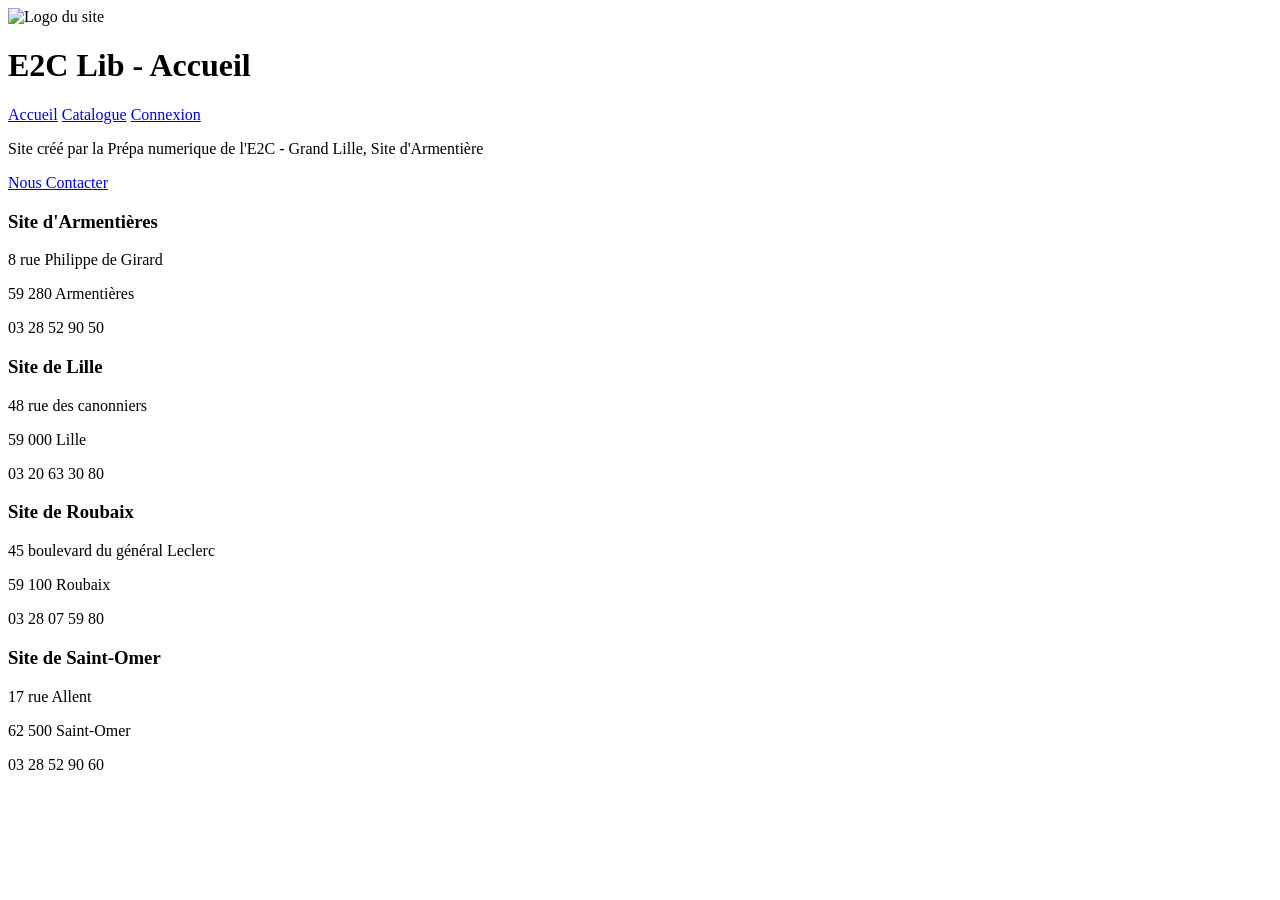
==== pages/game.htm @ bda2edd5 "Début js" ====
<!DOCTYPE html>
<html lang="fr">
<head>
    <meta charset="UTF-8">
    <meta name="viewport" content="width=device-width, initial-scale=1.0">
    <title>Game</title>
    <link rel="stylesheet" href="../style/style.css">
    <script src="../script/test.js"></script>
</head>
<body>
    <header>
        <div class="header-title">
            <img src="../assets/icons/logoE2Clib.png" alt="Logo du site">
            <h1>E2C Lib - Accueil</h1>
        </div>
        <nav>
            <a class="btn btn-dark" href="../index.htm">Accueil</a>
            <a class="btn btn-dark" href="#">Catalogue</a>            
            <a class="btn btn-light" href="#">Connexion</a>
        </nav>
    </header>
    <main>

    </main>
    <footer>
        <div class="foot-left">
            <p>Site créé par la Prépa numerique de l'E2C - Grand Lille, Site d'Armentière</p>
            <a class="btn btn-light" href="#">Nous Contacter</a>
        </div>
        <div class="foot-right">
            <div class="site">
                <h3>Site d'Armentières</h3>
                <p>8 rue Philippe de Girard</p>
                <p>59 280 Armentières</p>
                <p>03 28 52 90 50</p>
            </div>
            <div class="site">
                <h3>Site de Lille</h3>
                <p>48 rue des canonniers</p>
                <p>59 000 Lille</p>
                <p>03 20 63 30 80</p>
            </div>
            <div class="site">
                <h3>Site de Roubaix</h3>
                <p>45 boulevard du général Leclerc</p>
                <p>59 100 Roubaix</p>
                <p>03 28 07 59 80</p>
            </div>
            <div class="site">
                <h3>Site de Saint-Omer</h3>
                <p>17 rue Allent</p>
                <p>62 500 Saint-Omer</p>
                <p>03 28 52 90 60</p>
            </div>
        </div>
    </footer>
</body>
</html>
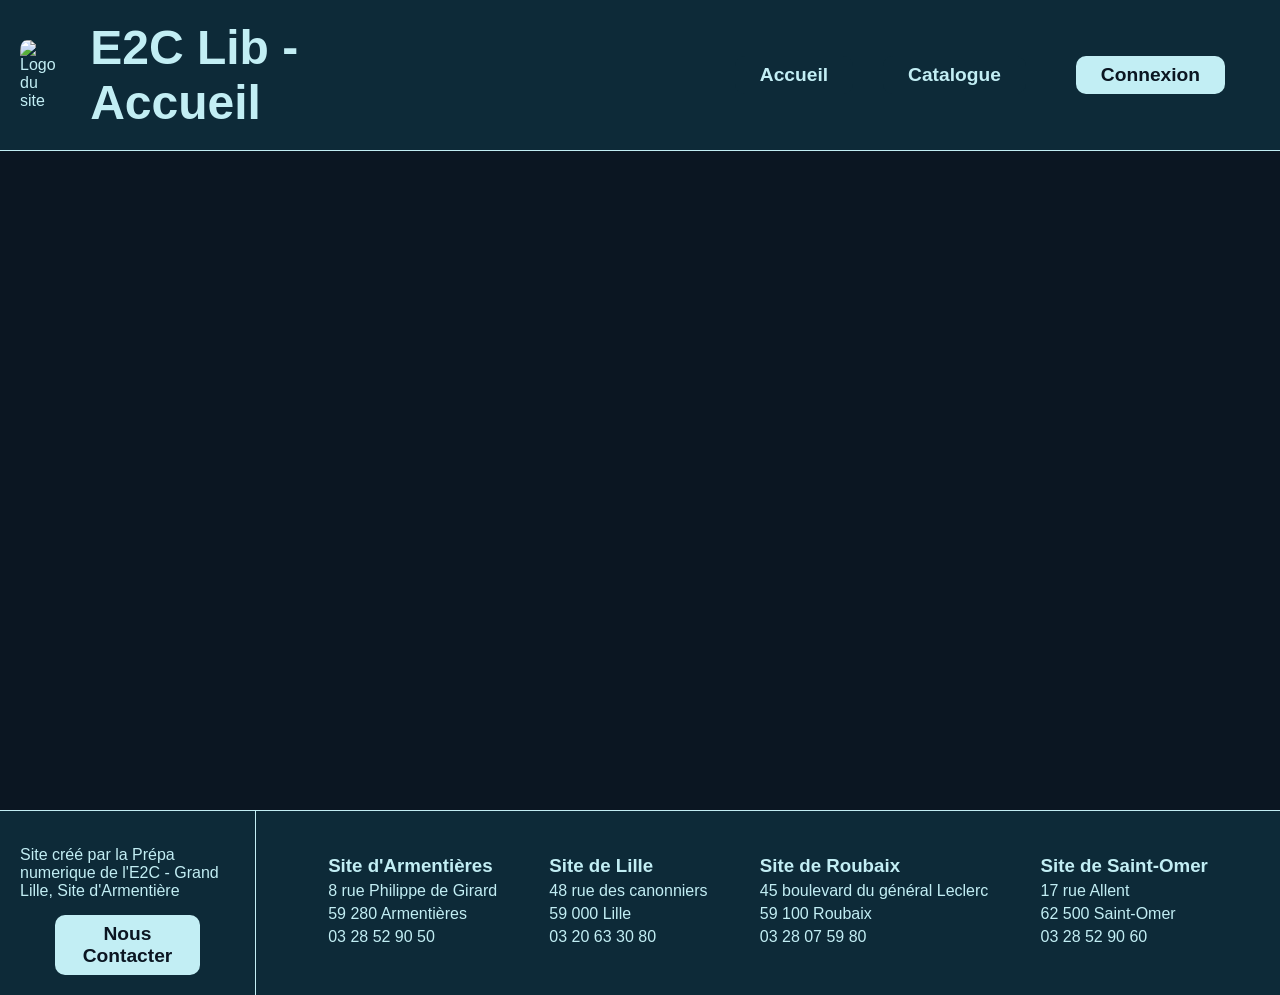
==== commit 6c167137: "interaction js-html" ====
--- a/pages/game.htm
+++ b/pages/game.htm
@@ -5,7 +5,7 @@
     <meta name="viewport" content="width=device-width, initial-scale=1.0">
     <title>Game</title>
     <link rel="stylesheet" href="../style/style.css">
-    <script src="../script/test.js"></script>
+    <script src="../script/app.js" defer></script>
 </head>
 <body>
     <header>
@@ -16,11 +16,11 @@
         <nav>
             <a class="btn btn-dark" href="../index.htm">Accueil</a>
             <a class="btn btn-dark" href="#">Catalogue</a>            
-            <a class="btn btn-light" href="#">Connexion</a>
+            <a  id="connect-button" class="btn btn-light"href="#"   >Connexion</a>
         </nav>
     </header>
     <main>
-
+        
     </main>
     <footer>
         <div class="foot-left">
--- a/style/style.css
+++ b/style/style.css
@@ -0,0 +1,240 @@
+@font-face {
+    font-family:"custom" ;
+    src: url("./CaviarDreams.ttf");
+}
+
+@font-face {
+    font-family:"script" ;
+    src: url("./High_Spirited.ttf");
+}
+
+* {
+    margin: 0;
+    padding: 0;
+    box-sizing: border-box;
+
+    /*mes couleurs*/
+    --col-dark-main : #0b1622;
+    --col-dark-alt : #0d2a38;
+    --col-light: #c2eef4;
+    --col-shadow : #c2eef4b7;
+    
+}
+
+html {
+    font-size:16px;
+}
+
+body {
+    font-family: "custom", sans-serif;
+    background-color:var(--col-dark-main);
+    color : var(--col-light);
+}
+/* header*/
+
+header {
+
+    position: fixed;
+    width : 100vw;
+    display: flex;
+    flex-direction: row;
+    justify-content: space-between;
+    align-items: center;
+    background-color: var(--col-dark-alt);
+    border-bottom: var(--col-light) solid 1px;
+
+    padding: 20px;
+
+    z-index: 10;
+}
+
+h1 {
+    font-family: "script", sans-serif;
+    font-size: 3rem;
+    margin: 0 25px;
+}
+
+h2 {
+    font-size: 2rem;
+    margin-bottom: 15px;
+}
+
+.header-title {
+    width: 35%;
+    display: flex;
+    flex-direction: row;
+    justify-content: start;
+    align-items: center;
+}
+
+.header-title>img {
+    display: block;
+    width : 12%;
+    border-radius: 15%;
+}
+nav {
+    width : 60%;
+    display: flex;
+    flex-direction: row;
+    justify-content: end;
+    align-items: center;
+}
+
+/*boutons*/
+
+.btn { 
+    display: block;
+    font-size: 1.2rem;
+    font-weight: 700;
+    padding : 8px 25px;
+    border-radius: 10px;
+    width: fit-content;
+    text-align: center;
+    text-decoration: none;
+    margin : 0 15px;
+
+}
+
+
+.btn-dark {
+    background-color: var(--col-dark-alt);
+    color:var(--col-light);
+}
+
+.btn-dark:hover {
+    background-color: var(--col-dark-main);
+}
+
+.btn-light {
+    background-color: var(--col-light);
+    color : var(--col-dark-main);
+    margin: 0 35px;
+}
+
+.btn-light:hover {
+    background-color: var(--col-dark-alt);
+    color : var(--col-light);
+    border: var(--col-light) solid 2px;
+    padding : 4px 21px;
+}
+
+/*partie main */
+
+main {
+    position : relative;
+    top : 15vh;
+    display: flex;
+    flex-direction: column;
+    justify-content: start;
+    align-items : center;   
+    min-height: 80vh;
+}
+
+main>* {
+    margin : 15vh 0;
+}
+
+#inter1 {
+    background-image: url("../assets/pictures/inter1.png");
+}
+
+#inter2 {
+    background-image: url("../assets/pictures/inter2.png");
+}
+
+.inter-article {
+    width : 100vw;
+    aspect-ratio: 3/1;
+
+    background-repeat: no-repeat;
+    background-size: 100vw;
+    background-position-y: center;
+
+    background-attachment: fixed;
+
+}
+
+/* réglage des article*/
+
+article {
+    display: flex;
+    flex-direction: row;
+    justify-content: space-between;
+    align-items: center;
+    font-size: 1.1rem;
+    width : 70%;
+    padding: 50px;
+   
+
+    background-color: var(--col-dark-alt);
+    border-radius: 10px;
+    box-shadow: var(--col-shadow) 2px 2px 4px 0;
+
+
+}
+
+.art-text {
+    width : 60%;
+}
+
+.art-illus {
+    display :block;
+    width : 35%;
+    border-radius: 15px;
+}
+
+iframe {
+    aspect-ratio: 560/315;
+}
+
+footer {
+    position : relative;
+   
+    top : 10vh;
+    background-color: var(--col-dark-alt);
+    display: flex;
+    flex-direction: row;
+    justify-content: space-between;
+    align-items: stretch;
+    border-top: var(--col-light) solid 1px ;
+}
+
+.foot-left {
+    display: flex;
+    padding: 20px;
+    flex-direction: column;
+    justify-content: space-evenly;
+    align-items: center;
+    width: 20%;
+    border-right: var(--col-light) solid 1px;
+}
+
+.foot-left>p {
+    margin: 15px 0;
+}
+
+.foot-right {
+    display: flex;
+    padding: 20px;
+    flex-direction: row;
+    justify-content: space-evenly;
+    align-items: center;
+    width: 80%;
+}
+
+.site {
+    display: flex;
+    
+    flex-direction: column;
+    justify-content: start;
+    align-items: start;
+    
+}
+
+.site>p, h3 {
+     margin-bottom: 5px;
+}
+
+.js-zone {
+    margin: 5px;
+}
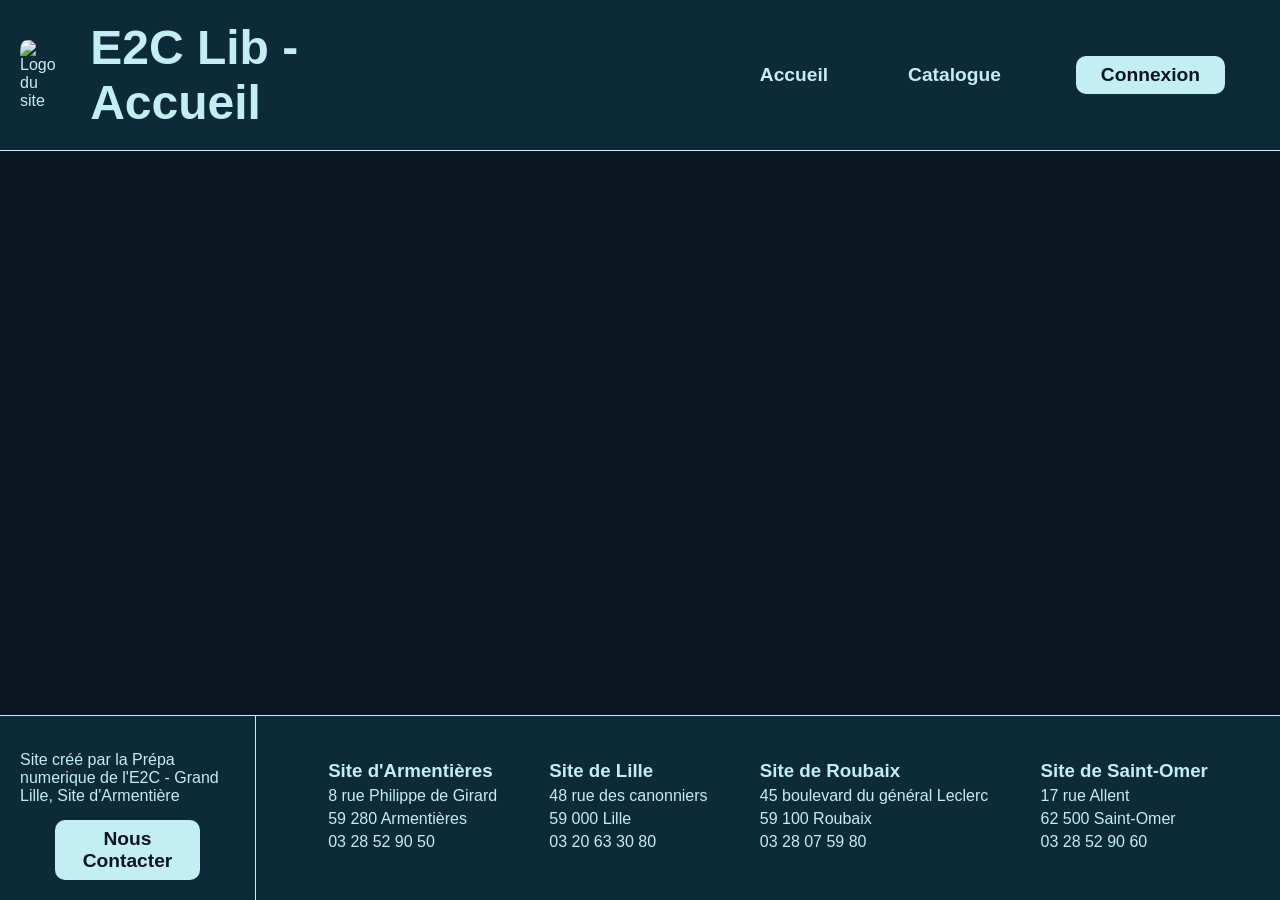
==== commit 8ff4e031: "Correction transition - préparation page jeux" ====
--- a/pages/game.htm
+++ b/pages/game.htm
@@ -5,7 +5,7 @@
     <meta name="viewport" content="width=device-width, initial-scale=1.0">
     <title>Game</title>
     <link rel="stylesheet" href="../style/style.css">
-    <script src="../script/app.js" defer></script>
+    <script type="module" src="../script/app.js"></script>
 </head>
 <body>
     <header>
@@ -54,5 +54,18 @@
             </div>
         </div>
     </footer>
+    <div id="connect-background">
+        <div id="connect-form">
+            <div class="close-button"></div>
+            <form action="#" method="post">
+                <label for="email">Votre email :</label>
+                <input type="email" name="email" id="email" placeholder="name@tonsite.esp" required>
+                <label for="password">mot de passe :</label>
+                <input type="password" name="password" id="password" placeholder="********" required>
+                <input type="submit" value="Let's Read!" class="btn btn-light">
+            </form>
+        </div>
+
+    </div>
 </body>
 </html>
--- a/style/style.css
+++ b/style/style.css
@@ -237,4 +237,98 @@
 
 .js-zone {
     margin: 5px;
+}
+
+/*Zone de connexion */
+
+#connect-background {
+    display : none;
+   
+    justify-content: center;
+    align-items: center;
+
+    position:fixed;
+    top : 0;
+    width : 100vw;
+    height : 100vh;
+
+    opacity : 0;
+
+    background-color: #ffffff32;
+    backdrop-filter: blur(4px);
+    z-index: 20;
+
+    transition: opacity 0.5s;
+}
+
+#connect-form {
+    position : relative;
+    background-color: var(--col-dark-main);
+    color : var(--col-light);
+    padding: 20px;
+    border-radius: 20px;
+    box-shadow: var(--col-shadow) 2px 2px 4px 0;
+    width : 60%;    
+}
+
+#connect-form>form {
+    display: flex;
+    flex-direction: column;
+    justify-content: center;
+    align-items: start;
+}
+
+#connect-form>form>* {
+    display: block;
+    margin : 5px 0;
+}
+
+#connect-form>form>label {
+    font-size: 1.5rem;
+}
+
+#connect-form>form>input {
+    font-size: 1.5rem;
+    width : 100%;
+    border-radius: 5px;
+    background-color: var(--col-light);
+    color:var(--col-dark-main);
+    padding:5px;
+}
+
+#connect-form>form>input:focus {
+    background-color: var(--col-dark-main);
+    color:var(--col-light);
+    box-shadow: var(--col-shadow) 1px 1px 2px 0;
+}
+
+#connect-form>form>.btn {
+    width : 40%;
+    /*margin : auto;*/
+    margin-top: 30px;
+}
+
+.close-button {
+    position : absolute;                                                                                                                                                                                                                                                                                                                                                                                                                                                                                                                                                                                                                                                                                                                                                                                                                                                                                                                                                                                                                                                                                                                                                                                                                                                                                                                                                                                                                                                                                                                                                                                                                                                                                                                                                                                                                                                                                                                                                                                                                                         
+    top : 4%;
+    right: 2%;
+    background-color: var(--col-light);
+    width : 3%;
+    aspect-ratio: 1;
+    color : var(--col-dark-main);
+    font-size: 2rem;
+    text-align: center;
+    font-weight: 900;
+    border-radius: 20%;
+    background-image: url(../assets/icons/croixFonce.png);
+    background-repeat: no-repeat;
+    background-size: 80%;
+    background-position-x:center ;
+    background-position-y:center ;
+    
+}
+
+.close-button:hover {
+    background-color: var(--col-dark-main);
+    background-image: url(../assets/icons/croixClaire.png);
 }
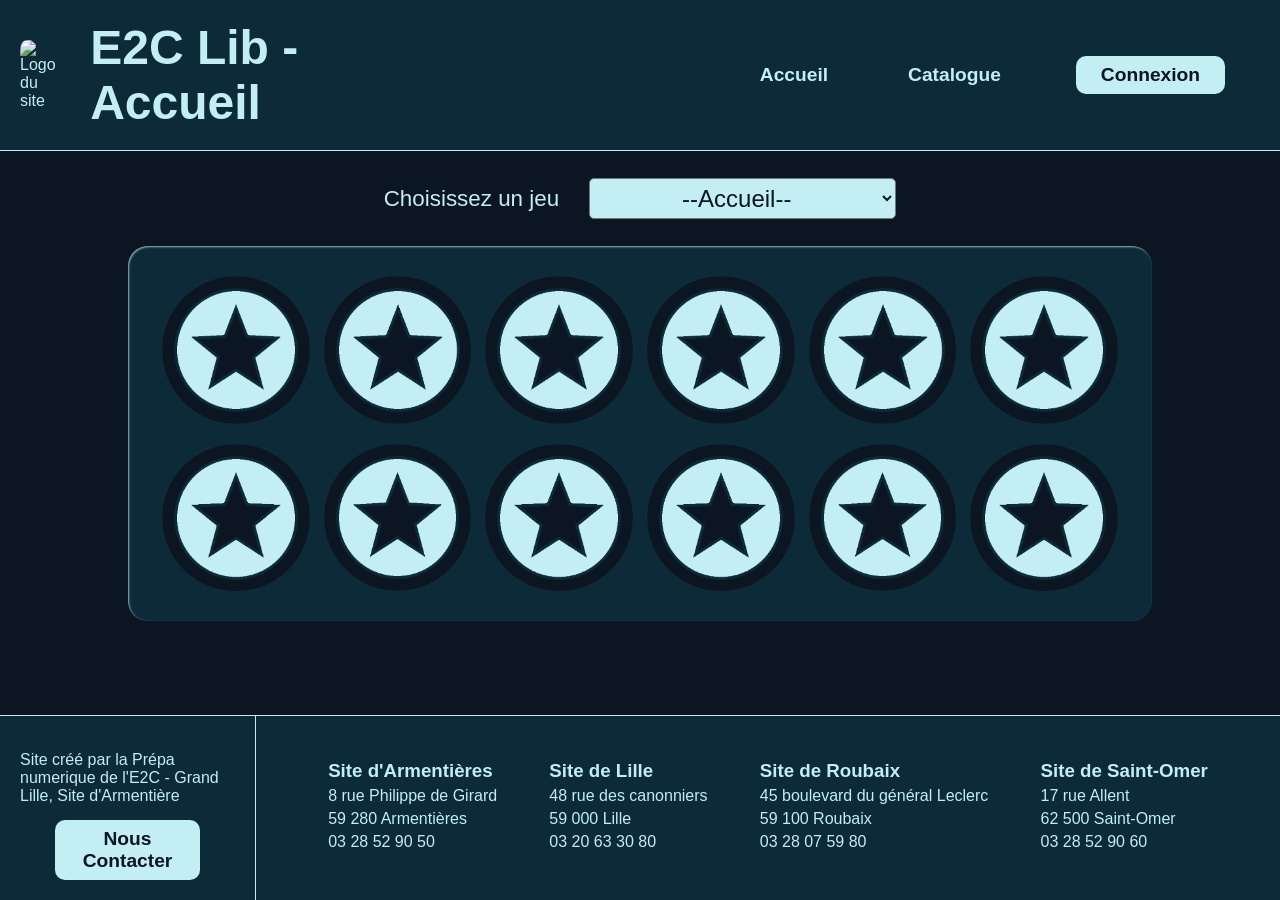
==== commit 3d504a2a: "début jeu de Nim" ====
--- a/pages/game.htm
+++ b/pages/game.htm
@@ -5,6 +5,7 @@
     <meta name="viewport" content="width=device-width, initial-scale=1.0">
     <title>Game</title>
     <link rel="stylesheet" href="../style/style.css">
+    <link rel="icon" href="../assets/icons/logoE2Clib.png">
     <script type="module" src="../script/app.js"></script>
 </head>
 <body>
--- a/style/style.css
+++ b/style/style.css
@@ -12,6 +12,7 @@
     margin: 0;
     padding: 0;
     box-sizing: border-box;
+    font-feature-settings: "kern" 1;
 
     /*mes couleurs*/
     --col-dark-main : #0b1622;
@@ -258,7 +259,7 @@
     backdrop-filter: blur(4px);
     z-index: 20;
 
-    transition: opacity 0.5s;
+    transition: opacity 250ms;
 }
 
 #connect-form {
@@ -331,4 +332,216 @@
 .close-button:hover {
     background-color: var(--col-dark-main);
     background-image: url(../assets/icons/croixClaire.png);
+}
+
+/*Espace de jeu - page game.htm */
+
+section {
+    width : 80%;
+    
+
+    display: flex;
+    flex-direction: row;
+    justify-content: center;
+    align-items : center;
+}
+
+section>* {
+    display : block;
+}
+
+#select-zone {
+    margin-top : 3vh;
+    margin-bottom: 3vh;    
+}
+
+#select-zone>* {
+    margin : 0 15px;
+    
+}
+
+#select-label {
+    font-size: 1.4rem;
+    text-align: end;
+}
+
+#select-field {
+    text-align: center;
+    font-size: 1.5rem;
+    width : 30%;
+    border-radius: 5px;
+    background-color: var(--col-light);
+    color:var(--col-dark-main);
+    padding:5px;
+}
+
+#select-field:focus {
+    background-color: var(--col-dark-main);
+    color:var(--col-light);
+    box-shadow: var(--col-shadow) 1px 1px 2px 0;
+}
+
+#game-zone {
+    margin: 0;
+    margin-bottom: 2vh;
+}
+
+.highlight {
+    background-color: var(--col-dark-alt);
+    border-radius: 20px;
+    box-shadow: var(--col-shadow) inset 1px 1px 2px;
+}
+
+.warning-message {
+    display: flex;
+    justify-content: center;
+    align-items: center;
+
+    width: 100%;
+    aspect-ratio: 25/9;    
+}
+
+.starting-message {
+    display: flex;
+    flex-direction: row;
+    justify-content: space-between;
+    align-items: center;
+
+    width: 100%;
+    padding : 40px;
+}
+
+.warning-text {
+    font-size: 3rem;
+    text-shadow: var(--col-shadow) 1px 1px 2px;
+}
+
+.starting-text {
+    display: flex;
+    flex-direction: column;
+    justify-content: start;
+    align-items: start;
+    width: 55%;
+    font-size: 1.2rem;
+}
+
+.starting-text>h2 {
+    font-size: 1.6rem;
+    margin-top: 15px;
+    margin-bottom: 5px;
+}
+
+.starting-image {
+    display: block;
+    width : 35%;
+    border-radius: 20px;
+}
+
+/*Tic Tac Doe */
+
+.tic-tac-doe {
+    display: flex;
+    flex-direction: row;
+    justify-content: space-evenly;
+    align-items: stretch;
+}
+
+#info-zone {
+
+    display: flex;
+    flex-direction: column;
+    justify-content: space-between;
+    align-items: center;
+
+    padding: 35px 15px;
+    width : 20%;
+
+}
+
+#player-info {
+    display: flex;
+    flex-direction: column;
+    justify-content: start;
+    align-items: center;
+    width : 100%;
+}
+
+#player-text{
+    font-size: 1.8rem;
+    padding: 20px 0;
+}
+
+#player-image {
+    width : 100%;
+    aspect-ratio: 1;
+    background-repeat: no-repeat;
+    background-size: cover;
+    border-radius: 15px;
+}
+
+#grid-zone {
+    display: flex;
+    flex-direction: row;
+    flex-wrap: wrap;
+    justify-content: center;
+    align-items: start;
+
+    
+    width :50%;
+
+}
+
+.square {
+    width : 30%;
+    aspect-ratio: 1;
+    background-color: #ffffff;
+    margin: 2px;
+    border-radius: 5px;
+    background-repeat: no-repeat;
+    background-size: cover;
+}
+
+.active:hover {
+    background-color: var(--col-light);
+}
+
+/* jeu de nim */
+
+.nim {
+    display: flex;
+    flex-direction: column;
+    justify-content: start;
+    align-items: stretch;
+}
+
+#parameter-zone {
+
+}
+
+#token-zone {
+    display: flex;
+    flex-direction: row;
+    flex-wrap: wrap;
+    justify-content: space-evenly;
+    align-items: start;
+    padding: 20px;
+}
+
+.token {
+    width : 15%;
+    aspect-ratio: 1;
+    border-radius: 50%;
+    background-image: url("../assets/icons/jeton.png");
+    background-repeat: no-repeat;
+    background-size: cover;
+    margin : 10px 0;
+}
+
+.token-active:hover {
+    box-shadow: var(--col-shadow) 0 0 6px 2px;
+}
+
+.empty-slot {
+    width : 15%;
+    aspect-ratio: 1;
 }
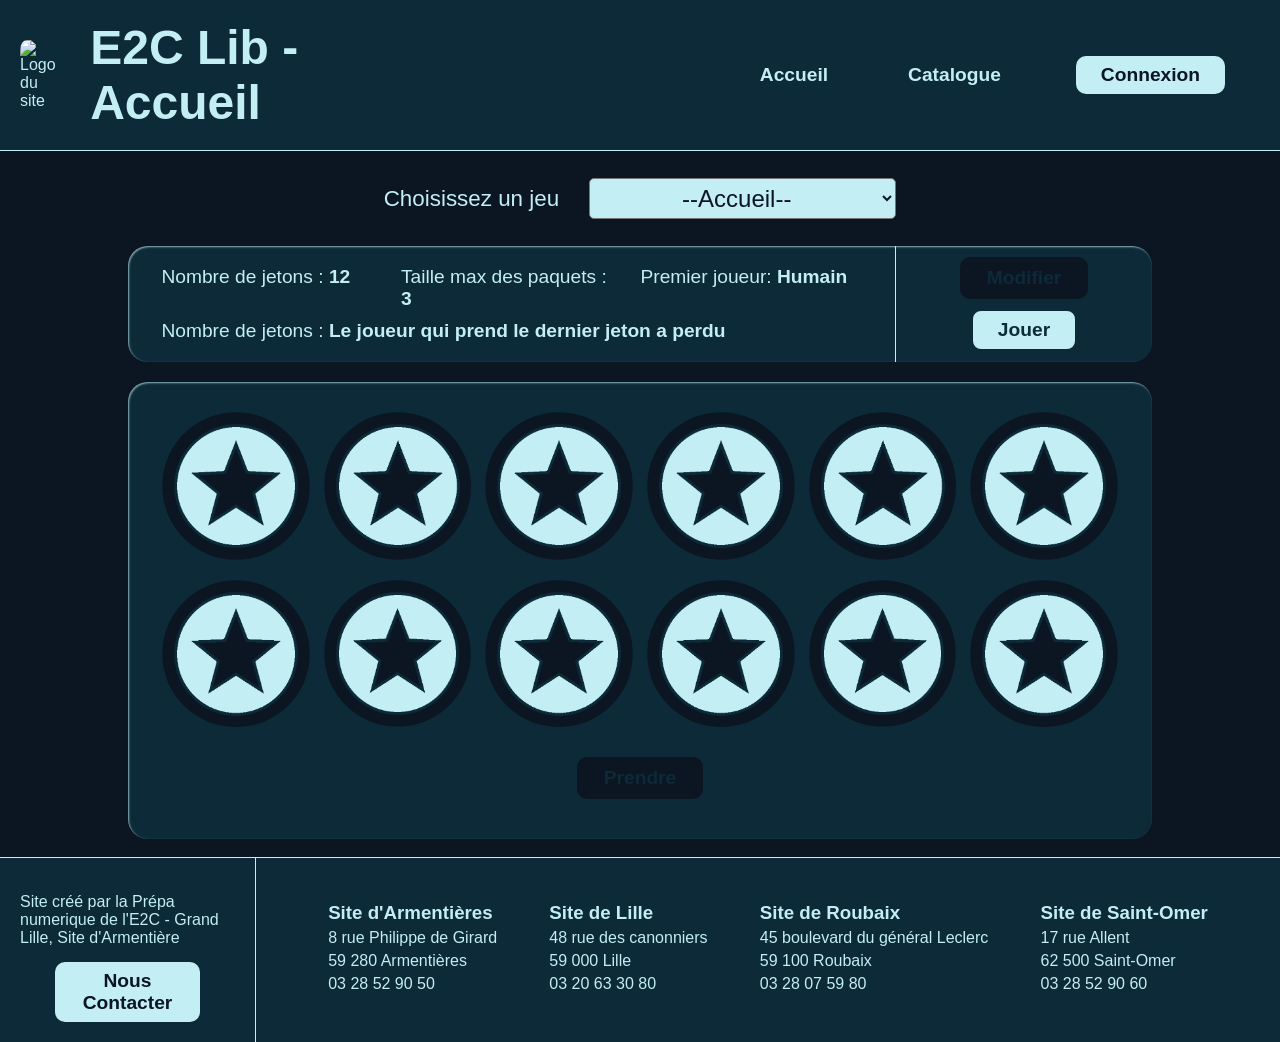
==== commit d8fada5c: "passage php" ====
--- a/pages/game.htm
+++ b/pages/game.htm
@@ -5,8 +5,7 @@
     <meta name="viewport" content="width=device-width, initial-scale=1.0">
     <title>Game</title>
     <link rel="stylesheet" href="../style/style.css">
-    <link rel="icon" href="../assets/icons/logoE2Clib.png">
-    <script type="module" src="../script/app.js"></script>
+    <script type="module" src="../script/app.js" defer></script>
 </head>
 <body>
     <header>
@@ -15,7 +14,7 @@
             <h1>E2C Lib - Accueil</h1>
         </div>
         <nav>
-            <a class="btn btn-dark" href="../index.htm">Accueil</a>
+            <a class="btn btn-dark" href="../index.php">Accueil</a>
             <a class="btn btn-dark" href="#">Catalogue</a>            
             <a  id="connect-button" class="btn btn-light"href="#"   >Connexion</a>
         </nav>
--- a/style/style.css
+++ b/style/style.css
@@ -515,8 +515,44 @@
 }
 
 #parameter-zone {
-
-}
+    display: flex;
+    flex-direction: row;
+    justify-content: space-between;
+    align-items: center;
+    margin-bottom: 20px;
+}
+
+#parameter-board {
+    display : flex;
+    flex-direction: row;
+    flex-wrap: wrap;
+    justify-content: space-evenly;
+    align-items: stretch;
+
+    width : 75%;
+    padding : 15px;
+    border-right: var(--col-light) solid 1px;
+}
+
+#control-board {
+    display: flex;
+    flex-direction: column;
+    justify-content: space-evenly;
+    align-items: center;
+
+    width : 25%;
+}
+
+.param-box {
+    width : 30%;
+    font-size: 1.2rem;
+    margin : 5px 0;
+}
+
+#param-rule {
+    width : 95%;
+}
+
 
 #token-zone {
     display: flex;
@@ -528,6 +564,7 @@
 }
 
 .token {
+    user-select: none;
     width : 15%;
     aspect-ratio: 1;
     border-radius: 50%;
@@ -541,7 +578,50 @@
     box-shadow: var(--col-shadow) 0 0 6px 2px;
 }
 
+.token-selected {
+    box-shadow: rgba(146, 218, 146, 0.743) 0 0 6px 2px;
+}
+
+.bot-selected {
+    box-shadow: rgba(209, 18, 18, 0.867) 0 0 6px 2px;
+}
+
 .empty-slot {
     width : 15%;
     aspect-ratio: 1;
+    margin : 10px 0;
+}
+
+#validation-zone {
+    display: flex;
+    flex-direction: row;
+    justify-content: center;
+    align-items: start;
+
+    width: 100%;
+    padding: 15px 0;
+}
+
+.btn-inactive {
+    background-color: var(--col-dark-main);
+    border : var(--col-dark-main) solid 2px;
+    color : var(--col-dark-alt);
+    cursor:not-allowed;
+    margin: 5px 0;
+}
+
+.btn-validation {
+    background-color: var(--col-light);
+    color : var(--col-dark-alt);
+    border : var(--col-dark-alt) solid 2px;
+    cursor:pointer;
+    transition: color 250ms, background-color 250ms;
+    margin: 5px 0;
+}
+
+.btn-validation:hover {
+    background-color: var(--col-dark-alt);
+    color : var(--col-light);
+    border : var(--col-light) solid 2px;
+    
 }
